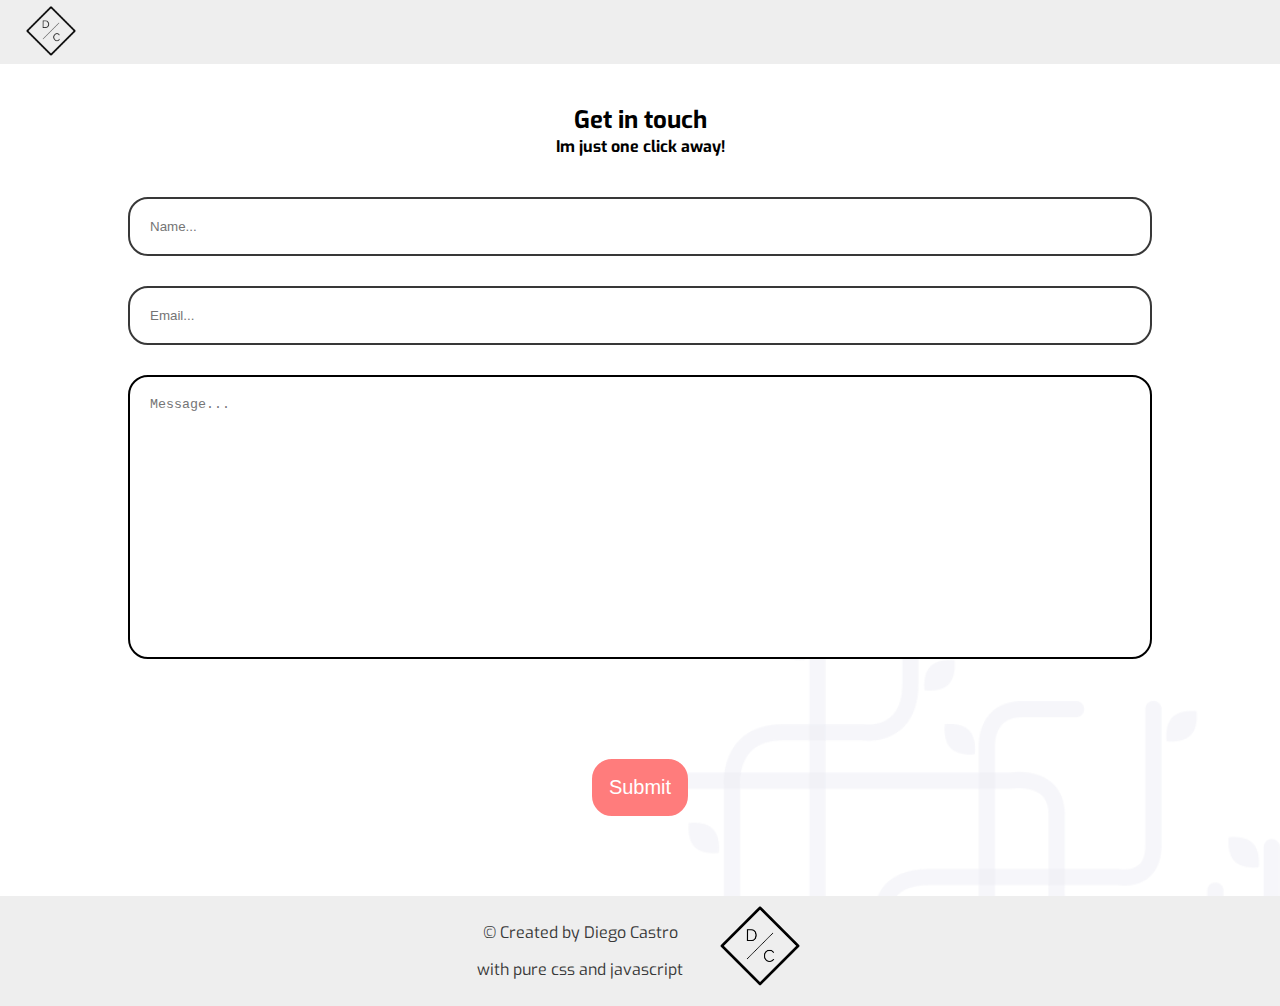
==== contact.html @ bea47943 "Add files via upload" ====
<!DOCTYPE html>
<html lang="en" dir="ltr">
  <head>
    <meta charset="utf-8">
    <meta name="viewport" content="width=device-width, initial-scale=1">
    <title>Diego Castro | Contact</title>
    <link rel="stylesheet" href="styles.css">
    <link href="https://fonts.googleapis.com/css?family=Exo" rel="stylesheet">
    <link rel="stylesheet" href="https://use.fontawesome.com/releases/v5.0.13/css/all.css" integrity="sha384-DNOHZ68U8hZfKXOrtjWvjxusGo9WQnrNx2sqG0tfsghAvtVlRW3tvkXWZh58N9jp" crossorigin="anonymous">
    <script src="https://code.jquery.com/jquery-3.3.1.min.js"></script>
  </head>
  <body>
    <div class="container">
      <header id="header">
        <div class="header-container">
          <div class="logo">
            <a href="index.html"><img src="images/logo.png" alt="Logo"></a>
          </div>
          <nav>
            <ul>
              <li><a href="index.html">Home</a></li>
            </ul>
          </nav>
          <div class="small-screen-nav">
            <i class="fas fa-bars fa-2x"></i>
          </div>
          <div class="mobile-menu">
            <div class="mobile-menu-screen">
              <ul>
                <li id="first-li"><a href="index.html">Home</a></li>
                <li id="second-li">
                  <ul>
                    <li><a href="#"><i class="fab fa-facebook-f fa-2x"></i></a></li>
                    <li><a href="#"><i class="fab fa-instagram fa-2x"></i></a></li>
                    <li><a href="#"><i class="fab fa-linkedin fa-2x"></i></a></li>
                    <li><a href="#"><i class="far fa-envelope fa-2x"></i></a></li>
                  </ul>
                </li>
                <li id="close-menu"><a href="#">close</a></li>
              </ul>
            </div>
          </div>
        </div>
      </header>

      <section id="contact-page">
        <div class="contact-page-title">
          <h2>Get in touch</h2>
          <h4>Im just one click away!</h4>
        </div>
        <div class="contact-page-input">
          <input class="inp name" name="name" type="text" placeholder="Name...">
          <input class="inp email" name="email" type="text" placeholder="Email...">
          <textarea rows="16" class="inp message" name="message" type="text" placeholder="Message..."></textarea>
          <div id="submit-button">
            <a href="contact.html"><button type="button">Submit</button></a>
          </div>
        </div>
      </section>

      <footer>
        <div class="inner-footer">
          <div class="footer-text">
            <p>© Created by Diego Castro</p>
            <p>with pure css and javascript</p>
          </div>
          <div class="footer-logo">
            <a href="index.html"><img src="images/logo.png" alt="Logo"></a>
          </div>
        </div>
      </footer>
    </div>

    <script type="text/javascript" src="main.js"></script>
  </body>
</html>
---- styles.css ----
:root{
  --lightBGColor: #eee;
  --darkBGColor: #383838;
}

body{
  font-family: 'Exo', sans-serif;
  margin: 0;
}

.container{
  width: 100%;
}

hr{
  margin: 0;
  height: .5em;
  width: 5em;
  border: none;
  background-color: #ff7c7c;
}

.inner-container{
  width: 85%;
  margin: 0 auto;
}

.title h2{
  margin-bottom: 4px;
}

.title{
  margin-bottom: 4em;
}

/* Header */

header{
  background-color: var(--lightBGColor);
  height: 4em;
  padding: 0;
  overflow: hidden;
  position: absolute;
  width: 100%;
  position: fixed;
  z-index: 999;
}

header .header-container{
  padding: 0 1.6em;
}

header .logo{
  float: left;
}

header .logo img{
  width: 50px;
  margin: 6px 0;
}

/* small screen nav */

header h4, header ul{
  margin: 0;
}

header .small-screen-nav{
  display: block;
  float: right;
  line-height: 4em;
}

header .small-screen-nav i{
  vertical-align: middle;
}

header .small-screen-nav i:hover{
  cursor: pointer;
}

/* mobile menu */

header .mobile-menu{
  position: fixed;
  display: block;
  top: 0;
  right: 0;
  left: 0;
  bottom: none;
  background-color: rgba(0, 0, 0, 0.6);
}

header .mobile-menu-screen{
  position: fixed;
  z-index: 999;
  top: 0;
  right: 0;
  width: 0;
  height: 100vh;
  background-color: #e4e4e4;
  transition: .5s;
}

header .mobile-menu li, header .mobile-menu li a{
  text-decoration: none;
  list-style: none;
  color: var(--darkBGColor);
}

header .mobile-menu li ul li{
  display: inline-block;
  padding: 0 8px;
}

header .mobile-menu li[id="first-li"], #second-li{
  width: 100%;
  padding: 20px 0;
  text-align: center;
  border-bottom: .5px solid var(--lightBGColor);
}

header .mobile-menu li[id="close-menu"]{
  font-weight: bold;
  display: none;
  transition: display 2s;
  float: right;
  margin: 1em 1em 0 0;
  border: 1px solid #fff;
  padding: .4em 1em;
  border-radius: .4em;
  letter-spacing: 2px;
}

header .mobile-menu li[id="close-menu"]:hover, #close-menu:hover a{
  background-color: var(--lightBGColor);
  color: var(--darkBGColor);
  cursor: pointer;
}

header .mobile-menu li[id="first-li"]:hover{
  cursor: pointer;
  background-color: var(--lightBGColor);
}

header .mobile-menu li[id="first-li"]:hover a{
  color: var(--darkBGColor);
}


header .mobile-menu ul{
  padding: 0;
}

/* End of small screen nav */

header nav{
  display: none;
  float: right;
}

header nav li {
  vertical-align: middle;
  line-height: 4em;
  padding-left: 2em;
  display: inline-block;
  list-style: none;
  margin: auto 0;
}

header nav a{
  text-decoration: none;
  color: var(--darkBGColor);
  padding: 4px;
  border: 1px solid transparent;
}

header nav a:hover{
  color: #000;
  border-color: #000;
}

/* Introduction section */

#introduction{
  width: 100%;
  height: 100vh;
  background-color: var(--lightBGColor);
  background-image: url("images/computerBG.jpg");
  background-repeat: no-repeat;
  background-position: center;
  background-size: auto 100%;
}

#introduction #picAndCaption {
  position: relative;
  top: 50%;
  transform: perspective(1px) translateY(-50%);
  background-color: rgba(30, 30, 30, 0.5);
  padding: 30px 0;
  text-align: center;
}

#introduction .main-title h1, #introduction .main-title h3{
  margin: 0;
  color: #fff;
}

#introduction .main-title{
  width: 100%;
  height: 100%;
  padding: 0 0 2em 0;
}

#introduction #portrait {
  display: block;
  width: 200px;
  border-radius: 50%;
  height: auto;
  margin: 0 auto;
}

/* About section */

#about, #skills{
  height: auto;
  padding: 6em 0;
}

/* Projects section */

#projects{
  background-color: var(--lightBGColor);
  background-image: url("images/design.png");
  background-repeat: no-repeat;
  background-position: bottom right;
  background-size: 40em;
}

#projects .inner-container{
  height: auto;
  overflow: hidden;
  padding: 6em 0;
}

#projects .projects-images{
  display: grid;
  grid-template-columns: 1fr;
}

#projects .image{
  padding-bottom: 5em;
}

#projects .opac{
  transition: .3s;
}

#projects .projects-images img{
  display: block;
  width: 80%;
  margin: 0 auto;
}

#projects .projects-images:hover > .opac {
  opacity: 0.4;
}

#projects .projects-images .opac:hover {
  opacity: 1;
}

#projects{
  background-color: var(--lightBGColor);
}

#projects .title{
  text-align: right;
}

#projects .title hr{
  float:right;
}

/* Skill section */
#skills .language-icon img {
  width: 80px;
  height: 80px;
}

#skills .language-icon {
  display: block;
  width: auto;
  height: auto;
  border: 3px solid #606060;
  border-radius: 50%;
  padding: 16px;
  background-color: #fff/*#efefef*/;
  overflow: hidden;
}

#skills .language-container {
  display: grid;
  grid-template-columns: 1fr;
  justify-items: center;
  grid-gap: 40px 0;
}

#skills .icon-container {
  width: auto;
  height: auto;
  border: 3px solid #fff;
  border-radius: 10px;
  padding: 10px 50px  ;
  background-color: #fff;
  box-shadow: 0 3px 10px 1px #aaa;
}

#skills .icon-container .bar-border {
  height: 14px;
  border: 3px solid #606060;
  margin-top: 10px;
}

#skills .icon-container .bar-border p {
  height: 100%;
  background-color: #00ea00;
  margin: 0;
}

/* Progress Bars */

#skills #html5 {
  width: 95%;
}

#skills #css3 {
  width: 95%;
}

#skills #javascript {
  width: 88%;
}

#skills #react {
  width: 70%;
}

#skills #bootstrap {
  width: 80%;
}

#skills #jquery {
  width: 30%;
}

/* Contact me button */

#skills #contact-me-button a, #contact-page #submit-button a {
  text-decoration: none;
}

#skills #contact-me-button button, #contact-page #submit-button button {
  display: block;
  margin: 100px auto 0 auto;
  border: 2px solid #ff7c7c;
  color: #fff;
  font-size: 20px;
  background-color: #ff7c7c;
  padding: 15px;
  border-radius: 20px;
}

#skills #contact-me-button button:hover, #contact-page #submit-button button:hover {
  box-shadow: 0 2px 6px 1px #ff7c7c;
  background-color: #fff;
  color: #ff7c7c;
  cursor: pointer;
}

/* Footer styles */

footer {
  width: 100%;
  height: auto;
  padding: 10px 0;
  background-color: var(--lightBGColor);
  overflow: hidden;
  position: relative;
  bottom: 0;
}

footer .inner-footer {
  width: 400px;
  margin: 0 auto;
}

footer .footer-text {
  text-align: center;
  color: var(--darkBGColor);
  width: 70%;
  float: left;
}

footer .footer-logo {
  width: 30%;
  float: left;
}

footer .footer-logo img {
  width: 80px;
  float: left;
}

/* Contact page styles */
#contact-page {
  display: block;
  width: 100%;
  padding-top: 4em;
  background-image: url("images/design.png");
  background-repeat: no-repeat;
  background-position: bottom right;
  background-size: 40em;
}

#contact-page .contact-page-title {
  width: 100%;
  margin: 40px 0;
}

#contact-page .contact-page-title h2, #contact-page .contact-page-title h4 {
  margin: 0;
  text-align: center;
}

#contact-page .contact-page-input {
  display: block;
  width: 100%;
}

#contact-page .inp {
  display: block;
  box-sizing: border-box;
  width: 80%;
  margin: 30px auto;
  padding: 20px;
  border-color: var(--darkBGColor);
  border-style: solid;
  outline: none;
  border-radius: 20px;
}

#contact-page .message {
  resize: none;
  border: 2px solid;
}

#contact-page #submit-button {
  padding-bottom: 80px;
}
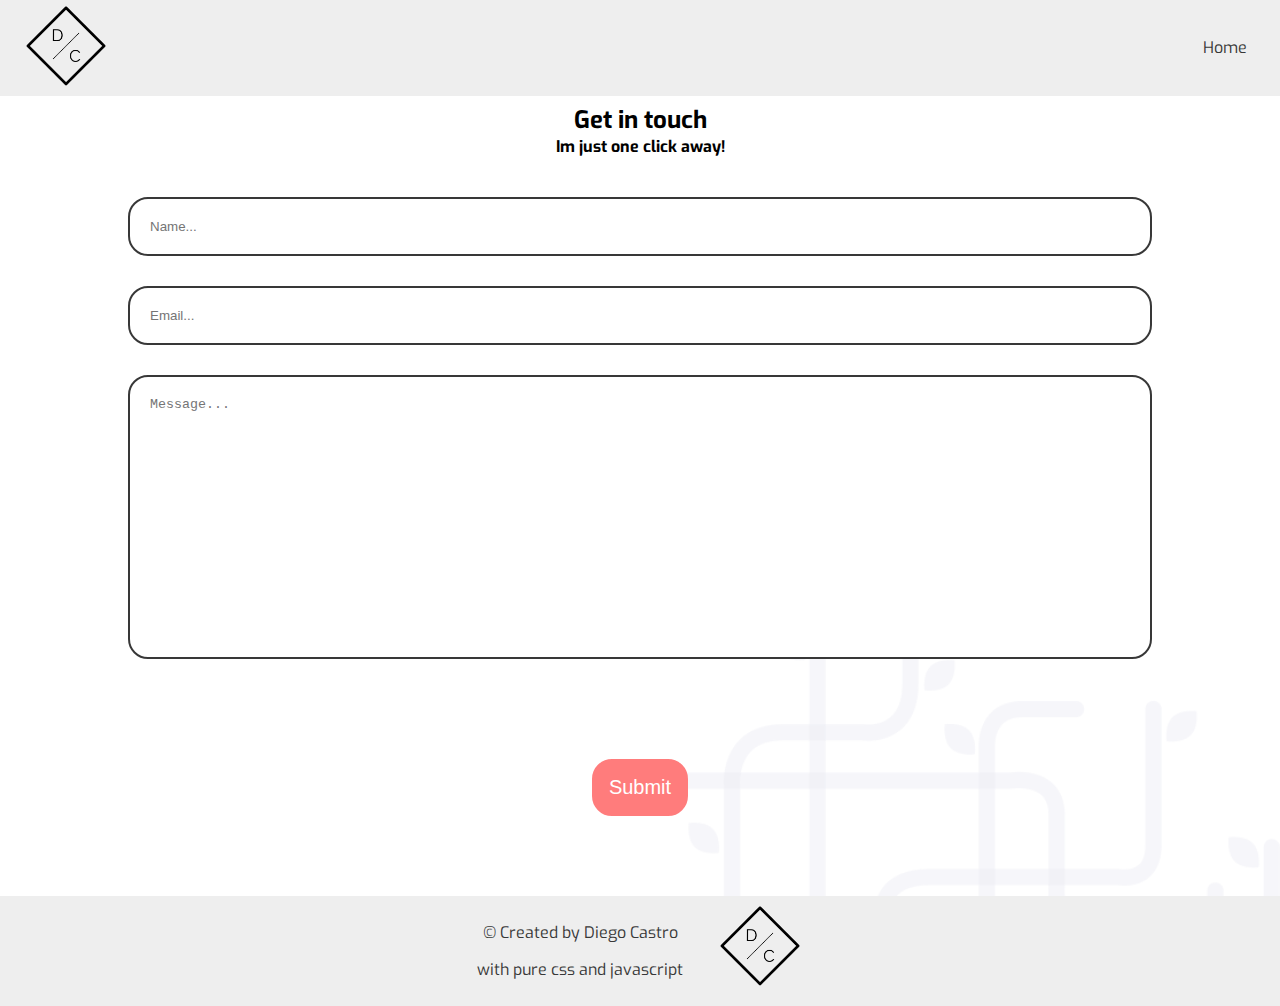
==== commit c0e29bfe: "Add files via upload" ====
--- a/contact.html
+++ b/contact.html
@@ -1,76 +1,76 @@
-<!DOCTYPE html>
-<html lang="en" dir="ltr">
-  <head>
-    <meta charset="utf-8">
-    <meta name="viewport" content="width=device-width, initial-scale=1">
-    <title>Diego Castro | Contact</title>
-    <link rel="stylesheet" href="styles.css">
-    <link href="https://fonts.googleapis.com/css?family=Exo" rel="stylesheet">
-    <link rel="stylesheet" href="https://use.fontawesome.com/releases/v5.0.13/css/all.css" integrity="sha384-DNOHZ68U8hZfKXOrtjWvjxusGo9WQnrNx2sqG0tfsghAvtVlRW3tvkXWZh58N9jp" crossorigin="anonymous">
-    <script src="https://code.jquery.com/jquery-3.3.1.min.js"></script>
-  </head>
-  <body>
-    <div class="container">
-      <header id="header">
-        <div class="header-container">
-          <div class="logo">
-            <a href="index.html"><img src="images/logo.png" alt="Logo"></a>
-          </div>
-          <nav>
-            <ul>
-              <li><a href="index.html">Home</a></li>
-            </ul>
-          </nav>
-          <div class="small-screen-nav">
-            <i class="fas fa-bars fa-2x"></i>
-          </div>
-          <div class="mobile-menu">
-            <div class="mobile-menu-screen">
-              <ul>
-                <li id="first-li"><a href="index.html">Home</a></li>
-                <li id="second-li">
-                  <ul>
-                    <li><a href="#"><i class="fab fa-facebook-f fa-2x"></i></a></li>
-                    <li><a href="#"><i class="fab fa-instagram fa-2x"></i></a></li>
-                    <li><a href="#"><i class="fab fa-linkedin fa-2x"></i></a></li>
-                    <li><a href="#"><i class="far fa-envelope fa-2x"></i></a></li>
-                  </ul>
-                </li>
-                <li id="close-menu"><a href="#">close</a></li>
-              </ul>
-            </div>
-          </div>
-        </div>
-      </header>
-
-      <section id="contact-page">
-        <div class="contact-page-title">
-          <h2>Get in touch</h2>
-          <h4>Im just one click away!</h4>
-        </div>
-        <div class="contact-page-input">
-          <input class="inp name" name="name" type="text" placeholder="Name...">
-          <input class="inp email" name="email" type="text" placeholder="Email...">
-          <textarea rows="16" class="inp message" name="message" type="text" placeholder="Message..."></textarea>
-          <div id="submit-button">
-            <a href="contact.html"><button type="button">Submit</button></a>
-          </div>
-        </div>
-      </section>
-
-      <footer>
-        <div class="inner-footer">
-          <div class="footer-text">
-            <p>© Created by Diego Castro</p>
-            <p>with pure css and javascript</p>
-          </div>
-          <div class="footer-logo">
-            <a href="index.html"><img src="images/logo.png" alt="Logo"></a>
-          </div>
-        </div>
-      </footer>
-    </div>
-
-    <script type="text/javascript" src="main.js"></script>
-  </body>
-</html>
+<!DOCTYPE html>
+<html lang="en" dir="ltr">
+  <head>
+    <meta charset="utf-8">
+    <meta name="viewport" content="width=device-width, initial-scale=1">
+    <title>Diego Castro | Contact</title>
+    <link rel="stylesheet" href="styles.css">
+    <link href="https://fonts.googleapis.com/css?family=Exo" rel="stylesheet">
+    <link rel="stylesheet" href="https://use.fontawesome.com/releases/v5.0.13/css/all.css" integrity="sha384-DNOHZ68U8hZfKXOrtjWvjxusGo9WQnrNx2sqG0tfsghAvtVlRW3tvkXWZh58N9jp" crossorigin="anonymous">
+    <script src="https://code.jquery.com/jquery-3.3.1.min.js"></script>
+  </head>
+  <body>
+    <div class="container">
+      <header id="header">
+        <div class="header-container">
+          <div class="logo">
+            <a href="index.html"><img src="images/logo.png" alt="Logo"></a>
+          </div>
+          <nav>
+            <ul>
+              <li><a href="index.html">Home</a></li>
+            </ul>
+          </nav>
+          <div class="small-screen-nav">
+            <i class="fas fa-bars fa-2x"></i>
+          </div>
+          <div class="mobile-menu">
+            <div class="mobile-menu-screen">
+              <ul>
+                <li id="first-li"><a href="index.html">Home</a></li>
+                <li id="second-li">
+                  <ul>
+                    <li><a href="#"><i class="fab fa-facebook-f fa-2x"></i></a></li>
+                    <li><a href="#"><i class="fab fa-instagram fa-2x"></i></a></li>
+                    <li><a href="#"><i class="fab fa-linkedin fa-2x"></i></a></li>
+                    <li><a href="#"><i class="far fa-envelope fa-2x"></i></a></li>
+                  </ul>
+                </li>
+                <li id="close-menu"><a href="#">close</a></li>
+              </ul>
+            </div>
+          </div>
+        </div>
+      </header>
+
+      <section id="contact-page">
+        <div class="contact-page-title">
+          <h2>Get in touch</h2>
+          <h4>Im just one click away!</h4>
+        </div>
+        <form class="contact-page-input">
+          <input class="inp name" name="name" type="text" placeholder="Name...">
+          <input class="inp email" name="email" type="text" placeholder="Email...">
+          <textarea rows="16" class="inp message" name="message" type="text" placeholder="Message..."></textarea>
+          <div id="submit-button">
+            <a href="contact.html"><button class="btn" type="submit">Submit</button></a>
+          </div>
+        </form>
+      </section>
+
+      <footer>
+        <div class="inner-footer">
+          <div class="footer-text">
+            <p>© Created by Diego Castro</p>
+            <p>with pure css and javascript</p>
+          </div>
+          <div class="footer-logo">
+            <a href="index.html"><img src="images/logo.png" alt="Logo"></a>
+          </div>
+        </div>
+      </footer>
+    </div>
+
+    <script type="text/javascript" src="main.js"></script>
+  </body>
+</html>
--- a/styles.css
+++ b/styles.css
@@ -33,6 +33,34 @@
   margin-bottom: 4em;
 }
 
+textarea,
+input.text,
+input[type="text"],
+input[type="button"],
+input[type="submit"],
+.input-checkbox {
+-webkit-appearance: none;
+border-radius: 0;
+}
+
+.btn {
+  display: block;
+  margin: 100px auto 0 auto;
+  border: 2px solid #ff7c7c;
+  color: #fff;
+  font-size: 20px;
+  background-color: #ff7c7c;
+  padding: 15px;
+  border-radius: 20px;
+}
+
+.btn:hover {
+  box-shadow: 0 2px 6px 1px #ff7c7c;
+  background-color: #fff;
+  color: #ff7c7c;
+  cursor: pointer;
+}
+
 /* Header */
 
 header{
@@ -40,7 +68,6 @@
   height: 4em;
   padding: 0;
   overflow: hidden;
-  position: absolute;
   width: 100%;
   position: fixed;
   z-index: 999;
@@ -161,7 +188,7 @@
 
 header nav li {
   vertical-align: middle;
-  line-height: 4em;
+  line-height: 6em;
   padding-left: 2em;
   display: inline-block;
   list-style: none;
@@ -172,12 +199,12 @@
   text-decoration: none;
   color: var(--darkBGColor);
   padding: 4px;
-  border: 1px solid transparent;
+  border: 3px solid transparent;
 }
 
 header nav a:hover{
-  color: #000;
-  border-color: #000;
+  color: var(--darkBGColor);
+  border-color: var(--darkBGColor);
 }
 
 /* Introduction section */
@@ -356,26 +383,8 @@
 
 /* Contact me button */
 
-#skills #contact-me-button a, #contact-page #submit-button a {
+#skills #contact-me-button a, #contact-page #submit-button a, #project-page .project-page-info a {
   text-decoration: none;
-}
-
-#skills #contact-me-button button, #contact-page #submit-button button {
-  display: block;
-  margin: 100px auto 0 auto;
-  border: 2px solid #ff7c7c;
-  color: #fff;
-  font-size: 20px;
-  background-color: #ff7c7c;
-  padding: 15px;
-  border-radius: 20px;
-}
-
-#skills #contact-me-button button:hover, #contact-page #submit-button button:hover {
-  box-shadow: 0 2px 6px 1px #ff7c7c;
-  background-color: #fff;
-  color: #ff7c7c;
-  cursor: pointer;
 }
 
 /* Footer styles */
@@ -444,17 +453,107 @@
   width: 80%;
   margin: 30px auto;
   padding: 20px;
-  border-color: var(--darkBGColor);
-  border-style: solid;
+  border: 2px solid var(--darkBGColor);
   outline: none;
   border-radius: 20px;
 }
 
 #contact-page .message {
   resize: none;
-  border: 2px solid;
+  border: 2px solid var(--darkBGColor);
 }
 
 #contact-page #submit-button {
   padding-bottom: 80px;
 }
+
+/* projects page styles */
+
+#project-page {
+  display: block;
+  width: 100%;
+  padding-top: 4em;
+  background-image: url("images/design.png");
+  background-repeat: no-repeat;
+  background-position: bottom right;
+  background-size: 40em;
+}
+
+#project-page .project-page-info {
+  max-width: 800px;
+  padding: 40px;
+  background-color: #fff;
+  border-radius: 20px;
+  box-shadow: 0 2px 6px 1px #eee;
+  margin: 0 auto;
+  color: var(--darkBGColor);
+}
+
+#project-page .project-page-info p {
+  margin: 0;
+}
+
+#project-page .project-page-info h2 {
+  margin: 0 0 20px 0;
+  text-align: center;
+}
+
+#project-page .project-page-image {
+  width: 100%;
+  max-width: 800px;
+  margin: 40px auto;
+  text-align: center;
+}
+
+#project-page .project-page-image img {
+  width: 100%;
+}
+
+#project-page .project-page-container {
+  width: 100%;
+  padding: 0 40px 40px 40px;
+  box-sizing: border-box;
+}
+
+#project-page .buttons {
+  display: block;
+  width: 100%;
+  text-align: center;
+  padding: 0;
+  margin: 20px 0 0 0;
+}
+
+#project-page .btn {
+  display: inline-block;
+  margin: 5px 5px 0 5px;
+}
+
+/* Media queries */
+
+@media (min-width: 500px) {
+  header {
+    height: 6em;
+  }
+
+  header nav{
+    display: block;
+  }
+
+  header .small-screen-nav{
+    display: none;
+  }
+
+  header .logo img{
+    width: 80px;
+  }
+
+  /* Projects images */
+
+  #projects .projects-images{
+    grid-template-columns: repeat(2, 1fr);
+  }
+
+  #skills .language-container {
+    grid-template-columns: repeat(2, 1fr);
+  }
+}
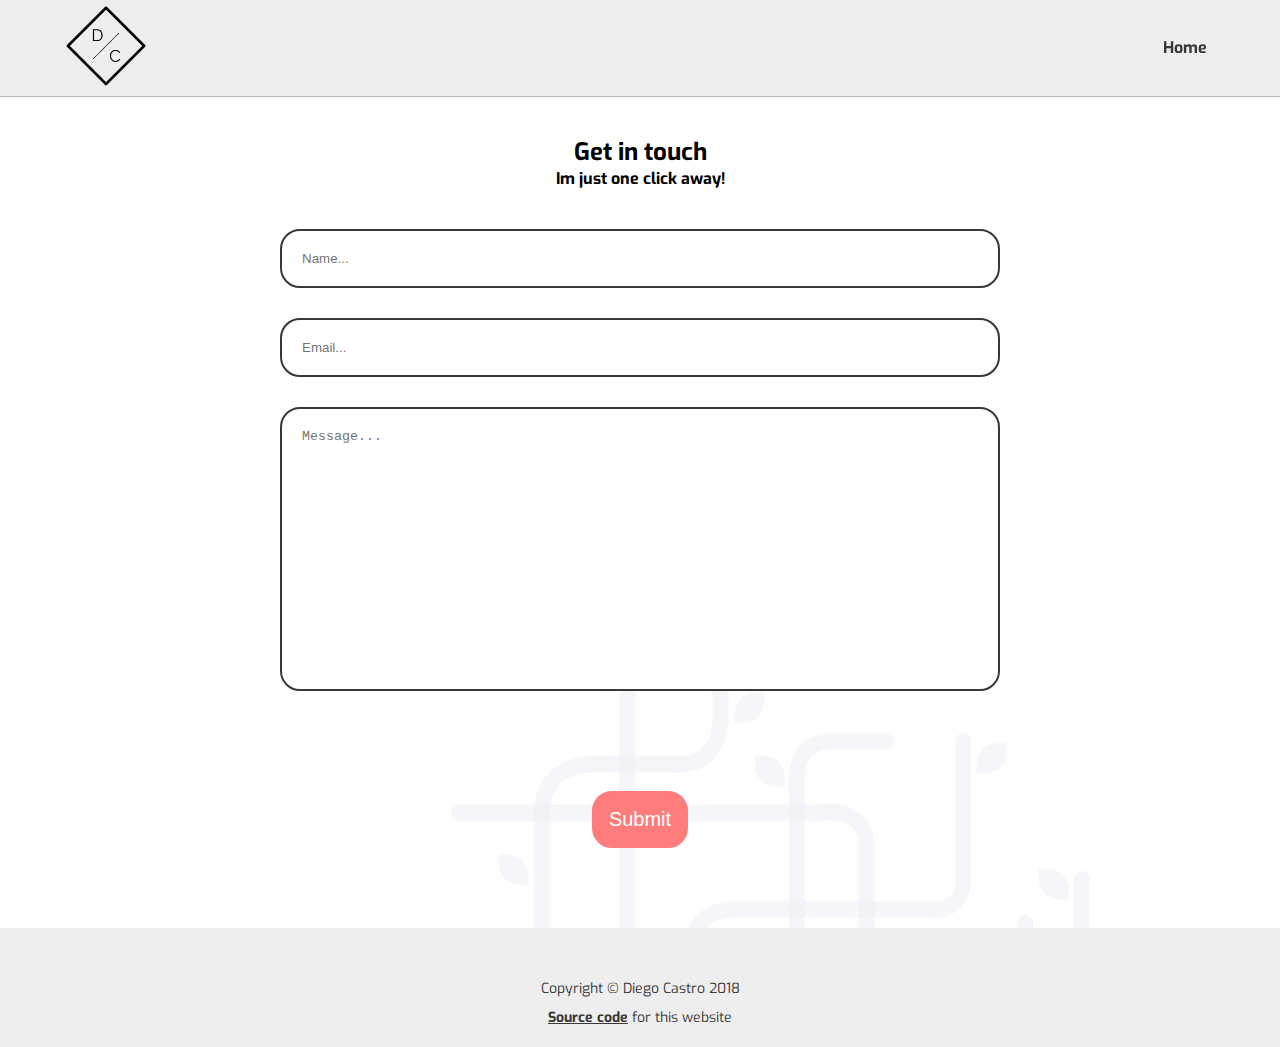
==== commit 4b8e7965: "Add files via upload" ====
--- a/contact.html
+++ b/contact.html
@@ -60,12 +60,15 @@
 
       <footer>
         <div class="inner-footer">
-          <div class="footer-text">
-            <p>© Created by Diego Castro</p>
-            <p>with pure css and javascript</p>
-          </div>
-          <div class="footer-logo">
-            <a href="index.html"><img src="images/logo.png" alt="Logo"></a>
+          <div class="footer-icons">
+            <ul>
+              <li><a href="#"><i class="fab fa-facebook-f fa-lg"></i></a></li>
+              <li><a href="#"><i class="fab fa-instagram fa-lg"></i></a></li>
+              <li><a href="#"><i class="fab fa-linkedin fa-lg"></i></a></li>
+              <li><a href="#"><i class="far fa-envelope fa-lg"></i></a></li>
+            </ul>
+            <p>Copyright © Diego Castro 2018</p>
+            <p><a href="https://github.com/dacqcastro/dacqcastro.github.io" target="_blank">Source code</a> for this website</p>
           </div>
         </div>
       </footer>
--- a/styles.css
+++ b/styles.css
@@ -71,6 +71,7 @@
   width: 100%;
   position: fixed;
   z-index: 999;
+  box-shadow: 0 1px 1px 0 #bbb;
 }
 
 header .header-container{
@@ -200,6 +201,7 @@
   color: var(--darkBGColor);
   padding: 4px;
   border: 3px solid transparent;
+  font-weight: bold;
 }
 
 header nav a:hover{
@@ -243,7 +245,7 @@
   display: block;
   width: 200px;
   border-radius: 50%;
-  height: auto;
+  height: 200px;
   margin: 0 auto;
 }
 
@@ -400,31 +402,51 @@
 }
 
 footer .inner-footer {
-  width: 400px;
+  width: 100%;
   margin: 0 auto;
 }
 
-footer .footer-text {
+footer .footer-icons {
   text-align: center;
   color: var(--darkBGColor);
-  width: 70%;
-  float: left;
-}
-
-footer .footer-logo {
-  width: 30%;
-  float: left;
-}
-
-footer .footer-logo img {
-  width: 80px;
-  float: left;
+  width: 100%;
+  margin: 10px 0;
+}
+
+footer .footer-icons ul {
+  width: 100%;
+  margin: 0 auto;
+  padding: 0;
+}
+
+footer .footer-icons li {
+  display: inline-block;
+}
+
+footer .footer-icons li a {
+  color: var(--darkBGColor);
+}
+
+footer .footer-icons li a i {
+  width: 40px;
+}
+
+footer .footer-icons p {
+  font-size: 14px;
+  margin: 10px 0 0 0;
+}
+
+footer .footer-icons p a {
+  color: var(--darkBGColor);
+  font-weight: bold;
 }
 
 /* Contact page styles */
 #contact-page {
   display: block;
   width: 100%;
+  max-width: 900px;
+  margin: 0 auto;
   padding-top: 4em;
   background-image: url("images/design.png");
   background-repeat: no-repeat;
@@ -530,9 +552,11 @@
 
 /* Media queries */
 
-@media (min-width: 500px) {
+@media (min-width: 650px) {
   header {
     height: 6em;
+    padding: 0 40px;
+    box-sizing: border-box;
   }
 
   header nav{
@@ -553,7 +577,46 @@
     grid-template-columns: repeat(2, 1fr);
   }
 
+  #project-page {
+    padding-top: 6em;
+  }
+
+  /* Skills images */
+
   #skills .language-container {
     grid-template-columns: repeat(2, 1fr);
   }
-}
+
+  #skills .language-icon img {
+    width: 90px;
+    height: 90px;
+  }
+
+  /* Contact Page */
+  #contact-page {
+    padding-top: 6em;
+  }
+}
+
+@media (min-width: 900px) {
+
+  .inner-container{
+    width: 900px;
+    margin: 0 auto;
+  }
+
+  #introduction{
+    background-size: 100%;
+  }
+
+  /* Skills grid */
+
+  #skills .language-container {
+    grid-template-columns: repeat(3, 1fr);
+  }
+
+  #skills .language-icon img {
+    width: 100px;
+    height: 100px;
+  }
+}
